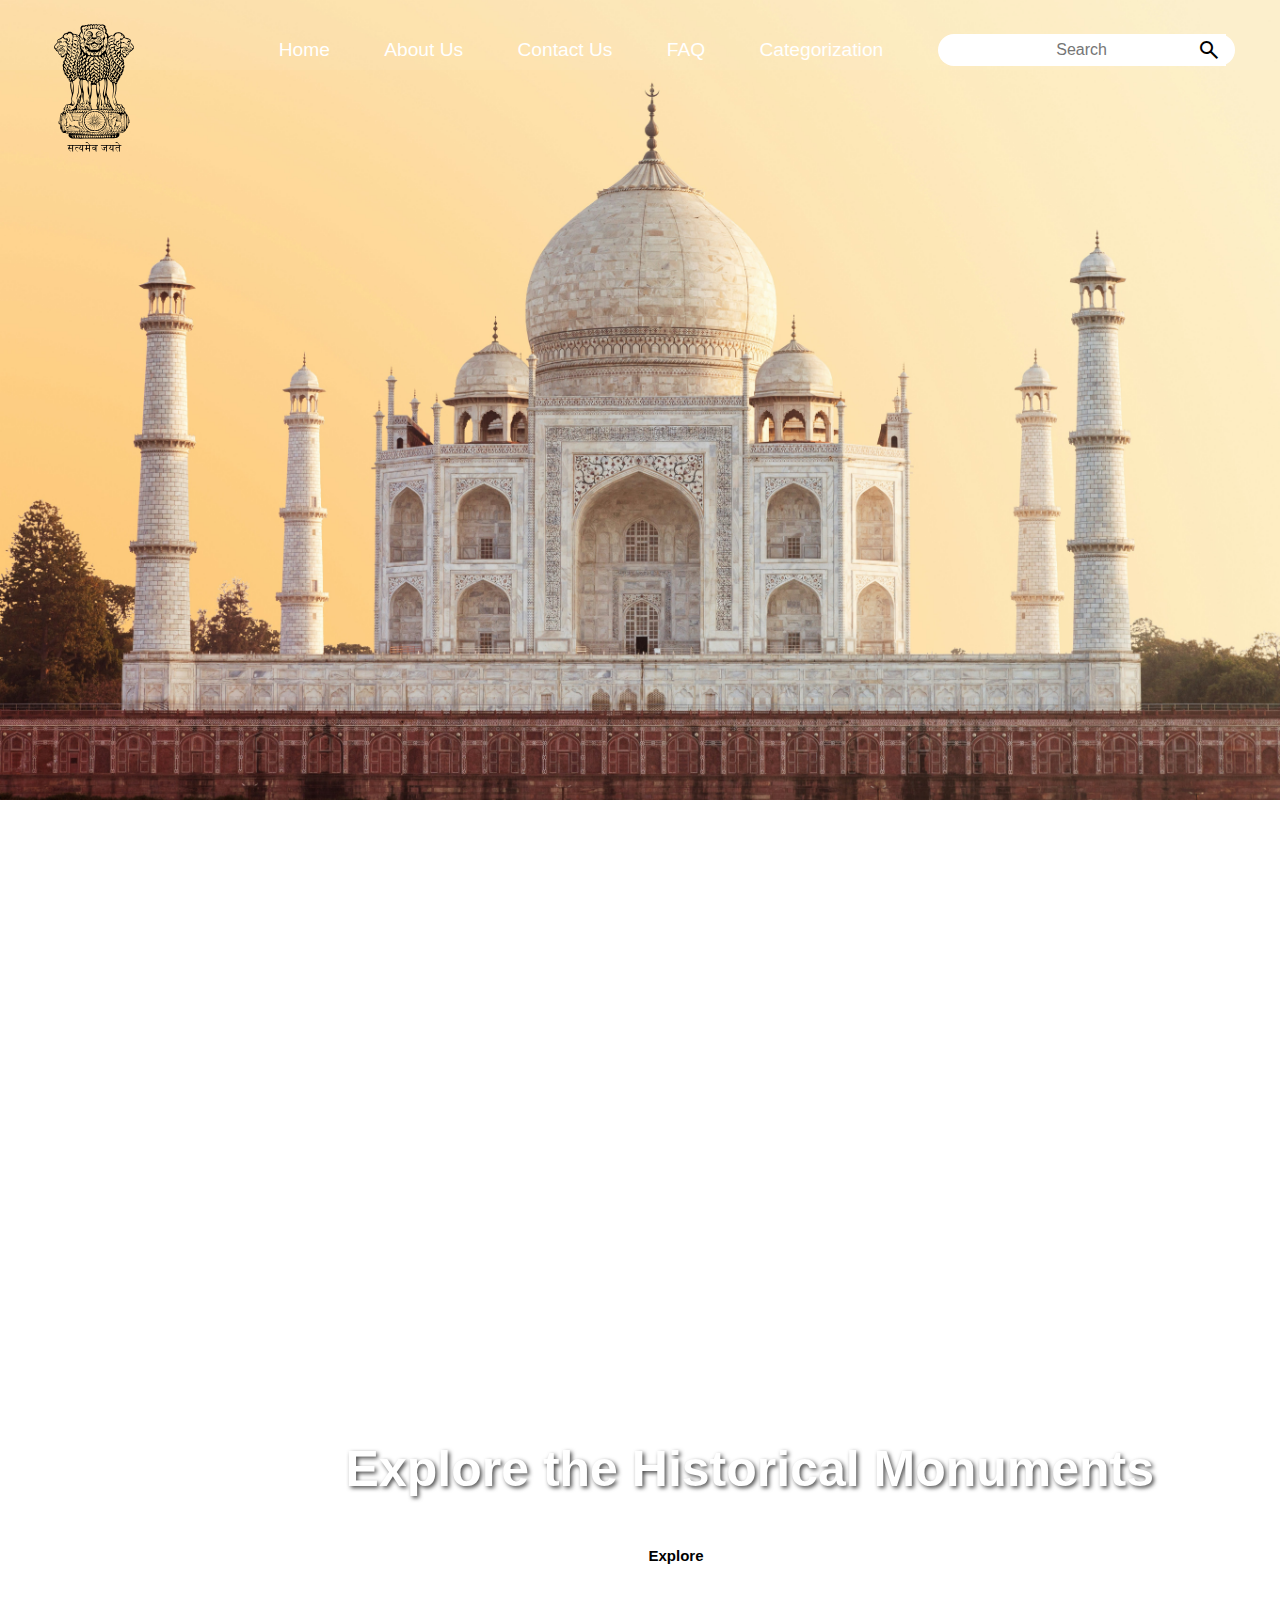
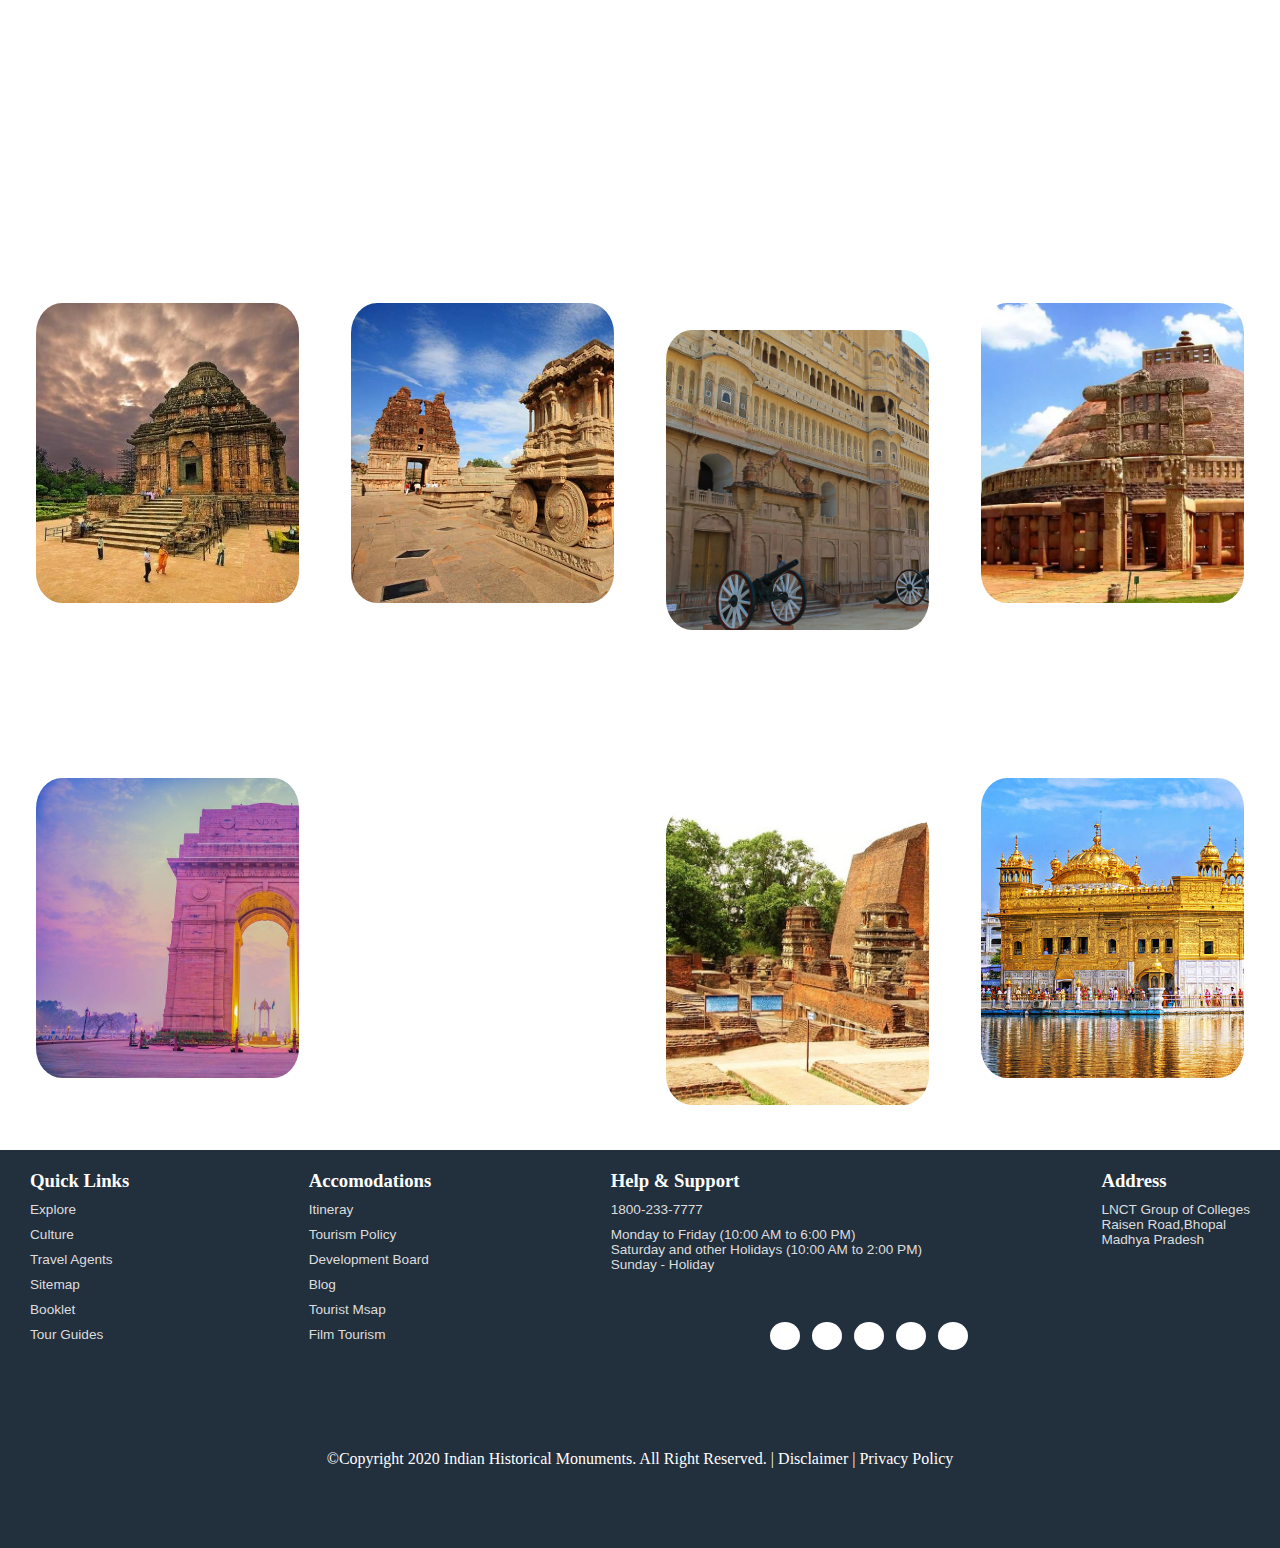
==== index.html @ 29900037 "i added all the filed first time" ====
<!DOCTYPE html>
<html lang="en">
<head>
    <meta charset="UTF-8">
    <meta name="viewport" content="width=device-width, initial-scale=1.0">
    <title>Document</title>
    <link rel="stylesheet" href="style.css">
    <link href="https://fonts.googleapis.com/css2?family=Material+Symbols+Outlined" rel="stylesheet" />
    <link rel="stylesheet" href="https://cdnjs.cloudflare.com/ajax/libs/font-awesome/6.7.1/css/all.min.css" integrity="sha512-5Hs3dF2AEPkpNAR7UiOHba+lRSJNeM2ECkwxUIxC1Q/FLycGTbNapWXB4tP889k5T5Ju8fs4b1P5z/iB4nMfSQ==" crossorigin="anonymous" referrerpolicy="no-referrer" />
</head>
<body>  
    <header> 
    <div class="bgc">
    
    <div class="nav-bar">
        <div class="icon"><img src="Emblem_of_India.svg" ></div>
        <a href="home.html">Home</a>
        <a href="Aboutus.html">About Us</a>
        <a href="contact.html">Contact Us</a>
        <a href="FAQ.html">FAQ</a>
        <a href="#"> Categorization</a>
        <input type="text" placeholder="Search">
        <button><span class="material-symbols-outlined">search</span></button>
        
        
    </div>
    <!-- <div class="panel">
        <ul>
            <li>Map</li>
            <li>Tourism</li>
            <li>Destination</li>
            <li>Famous Monuments</li>
        </ul>
    </div> -->



    
    </div> 
    </header>
    <!-- <div class="middle">
        <h2>HISTORICAL MONUMENTS</h2>
    </div> -->
    <div class="hero">
        <video autoplay loop muted plays-inline>
            <source src="6587044-uhd_3840_2160_30fps.mp4">
        </div>
        <div class="video-text">
    <h1>Explore the Historical Monuments</h1>
    </div>
    <div class="buto">
    <button>Explore</button>
    </div>
    <div class="shopping-section">
        <div class="box1 box">
            <div class="box-content">
                <h2>Konark Temple , Odisha</h2>
        <div class="box-img" style="background-image:url('Konark-Sun-Temple-Ancient.webp');">
        </div>
        </div>
        </div>
        <div class="box2 box">
            <div class="box-content">
                <h2>Hampi , Karnataka</h2>
        <div class="box-img" style="background-image:url('hampi-karnataka.jpg');">
        </div>
        </div>
        </div>
         <div class="box3 box">
            <div class="box-content">
                <h2>Junagarh Fort , Rajasthan</h2>
        <div class="box-img" style="background-image:url('Junagarh-fort-Bikaner-Rajasthan.jpg');">
        </div>
        </div>
        </div>
        <div class="box4 box">
            <div class="box-content">
                <h2>Sanchi Stupa , M.P</h2>
        <div class="box-img" style="background-image:url('sanchi-banner4.webp');">
        </div>
        </div>
        </div>
        <div class="box5 box">
            <div class="box-content">
                <h2>India Gate , New Delhi</h2>
        <div class="box-img" style="background-image:url('india-gate.jpg');">
        </div>
        </div>
        </div>
        <div class="box6 box">
            <div class="box-content">
                <h2>Hawa Mahal , Rajasthan</h2>
        <div class="box-img" style="background-image:url('https://images.unsplash.com/photo-1534407672671-e77ce1342dc8?w=500&auto=format&fit=crop&q=60&ixlib=rb-4.0.3&ixid=M3wxMjA3fDB8MHxzZWFyY2h8MTN8fGhhd2ElMjBtYWhhbCUyMGphaXB1ciUyMGluZGlhfGVufDB8fDB8fHwy');">
        </div>
        </div>
        </div>
        <div class="box7 box">
            <div class="box-content">
                <h2>Nalanda University , Bihar</h2>
        <div class="box-img" style="background-image:url('swarajya_2018-03_a3cdba93-a657-49c0-8004-5c2520486a96_a036075c-38b5-42c6-9001-550344c086a4.avif');">
        </div>
        </div>
        </div>
        <div class="box8 box">
            <div class="box-content">
                <h2>Golden Temple , Punjab</h2>
        <div class="box-img" style="background-image:url('istockphoto-543179390-612x612.jpg');">
        </div>
        </div>
        </div> 
        </div>
        <div class="footpanel1">
                <ul>
                <h3>Quick Links</h3>
                <a>Explore</a>
                <a>Culture</a>
                <a>Travel Agents</a>
                <a>Sitemap</a>
                <a>Booklet</a>
                <a>Tour Guides</a>
            </ul>
            <ul>
                <h3>Accomodations</h3>
                <a>Itineray</a>
                <a>Tourism Policy</a>
                <a>Development Board</a>
                <a>Blog</a>
                <a>Tourist Msap</a>
                <a>Film Tourism</a>
            </ul>
               <ul>
                <h3>Help & Support</h3>
                <a><p>1800-233-7777</p></a>
               <a>Monday to Friday (10:00 AM to 6:00 PM) <br>
                Saturday and other Holidays (10:00 AM to 2:00 PM) <br>
                Sunday - Holiday</a>
             <!-- <pre><a>Monday to Friday</a>
                (10:00 A.M to 6:00 P.M)
                Saturday and other
                Holidays(10:00 A.M to 2:00 P.M)
                 Sunday-Holiday
                For feedback & suggestions
                mail us at:
                suggestions.india@india.gov.india
                Incredible India Tourist
                Infoline-
                1800-11-1363(24x7)(Toll Free)
            </pre> -->
            </ul>
            <ul>
                    <h3>Address</h3>
                   <a>LNCT Group of Colleges <br>
                    Raisen Road,Bhopal <br>
                    Madhya Pradesh
                    </a>
                
            </ul>
          <ul class="footer-social">
            
                <li><a href="https://m.facebook.com/"><i class="fa-brands fa-facebook"></i></a></li>
                <li><a href="https://twitter.com/"><i class="fa-brands fa-x-twitter"></i></a></li>
                <li><a href="https://www.instagram.com/"><i class="fa-brands fa-instagram"></i></a></li>
                <li><a href="https://www.youtube.com/"><i class="fa-brands fa-youtube"></i></a></li>
                <li><a href="https://in.linkedin.com/"><i class="fa-brands fa-linkedin"></i></a></li>
                </ul>

           
        </div>
        <div class="copyright">©Copyright 2020 Indian  Historical Monuments. All Right Reserved. | Disclaimer | Privacy Policy</div>
</body>
</html>
---- style.css ----
* {
    margin: 0;
    padding: 0;
    box-sizing: border-box;
}

.bgc {
    height: 800px;
    width: 100%;
    background-image: url(taj\ mahel.jpg); 
    background-size:cover;
}

.nav-bar {
    height: 70px;
    background-color: rgba(246, 245, 228, 0.1);
    display: flex;
    justify-content: space-evenly;
    align-items: center;
    border-bottom: 1.5px solid transparent;
    position: relative;
    padding-top: 30px;
}

.icon img{
    margin-top: 80px;
    margin-right: 90px;
    width: 80px;
    height: 150px;
}
.nav-bar input{

    width: 18rem;
    height: 2rem;
    border-radius: 30px;
    border-top-right-radius: 0;
    border-bottom-right-radius: 0; 
    /* text-align: center; */
    font-size: 1rem;
    /* margin-right: 0; */
    text-align: center;
    border: 2px solid transparent;
    background: #ffffff;   
}

button:hover{
    cursor: pointer;
}
.nav-bar button{
    height: 2rem;
    /* width: 6rem; */
    /* border-radius: 50px; */
    width: 2.5rem;
    border-radius: 30px;
    border-top-left-radius: 0;
    border-bottom-left-radius: 0;
    font-size: 1rem;
    display: flex;
    justify-self: center;
    align-items: center;
    position: absolute;
    right: 45px;
    border: 2px solid transparent;
    background: #ffffff;
}

a {
    color: rgb(255, 255, 255);
    text-decoration: none;
    font-size: 1.2rem;
    font-family: Arial, Helvetica, sans-serif;
    font-weight: 100;
}

a:hover {
    border: 1.5px solid rgb(251, 248, 248);
}

button {
    height: 2rem;
    width: 6rem;
     border-radius: 50px; 
}

/* .middle{
    width: 100%;
    height: 100px;
    /* background-color: aquamarine; }

.middle h2{
    display: flex;
    justify-content: center;
    align-items: center;
    font-size: 80px;
    font-weight: 700;
    font-family: 'Segoe UI', Tahoma, Geneva, Verdana, sans-serif;
} */
.hero{
    height:90vh;
    width:100%;
}
video{
    width:100%;
}
.video-text {
    position: absolute;
    top: 160%;
    left: 27%; 
    transform: (-50,-50%);
    color: white;
    text-align: center;
    font-family: Arial,sans-serif;
    text-shadow: 2px 2px 4px rgba(0,0,0,0.7);
}
.video-text h1{
    font-size: 3rem;
    margin:0;
    font-weight: 700;
    font-size: 50px;
}
.buto{
 position: absolute;
 top: 171%;
 left: 45%;
}
button{
    width: 200px;
    background-color: white;
    color: black;
    font-size: 15px;
    font-weight: 700;
    border: none;
}

.buto button:hover{
    background-color:rgb(123, 172, 237);
    color: white;
    transition: 0.5s;
}
.shopping-section{
    background-image: url('https://images.unsplash.com/photo-1500964757637-c85e8a162699?w=500&auto=format&fit=crop&q=60&ixlib=rb-4.0.3&ixid=M3wxMjA3fDB8MHxzZWFyY2h8NHx8YmVhdXRpZnVsJTIwdGV4dHVyZSUyMGZvciUyMGJhY2tncm91bmR8ZW58MHx8MHx8fDA%3Dhttps://plus.unsplash.com/premium_photo-1667502842264-9cdcdac36086?w=500&auto=format&fit=crop&q=60&ixlib=rb-4.0.3&ixid=M3wxMjA3fDB8MHxzZWFyY2h8MjF8fGJlYXV0aWZ1bCUyMHRleHR1cmUlMjBmb3IlMjBiYWNrZ3JvdW5kfGVufDB8fDB8fHwwhttps://images.unsplash.com/photo-1487147264018-f937fba0c817?w=500&auto=format&fit=crop&q=60&ixlib=rb-4.0.3&ixid=M3wxMjA3fDB8MHxzZWFyY2h8Mnx8YmVhdXRpZnVsJTIwdGV4dHVyZSUyMGZvciUyMGJhY2tncm91bmR8ZW58MHx8MHx8fDA%3Dhttps://images.unsplash.com/photo-1463428537233-c84b754b2c84?w=500&auto=format&fit=crop&q=60&ixlib=rb-4.0.3&ixid=M3wxMjA3fDB8MHxzZWFyY2h8Mzd8fGhpc3RvcmljYWwlMjBpbmRpYW4lMjBtb251bWVudHMlMjBiYWNrZ3JvdW5kJTIwJTIwaW1hZ2VzfGVufDB8fDB8fHwy');
    background-size: cover;
    display:flex;
    flex-wrap: wrap;
    justify-content: space-evenly;
    background-color: rgb(255, 255, 255);
    margin-top:190px;
    width: 100%;
    height: 950px;
}
.box {
 /* border: 1.5px solid black; */
height: 400px;
width: 23%;
background-color: transparent;
padding: 20px 0px 15px;
margin-top: 40px;

    
}
.box h2{
    color:white;
    font-family:'Times New Roman', Times, serif;
    text-align: center;
}
.box-img{
    height: 300px;
    background-size: cover;
    margin-top: 1rem;
    margin-bottom: 1rem;
    border-radius: 10%;
}
.box-content{
    margin-left: 1rem;
    margin-right: 1rem;
}
.home{
    display: flex;
    justify-content: space-evenly;
    align-items: center;
    margin-top: 30px;
}
.naming{
    margin-top: 10px;
}
.naming ul{
    height: 50px;
    display: flex;
    justify-content: space-between;
    align-items: center;
    list-style: none;
    border-bottom: 1.5px solid black;
    color: black;
    background-color: rgba(168, 207, 194 ,0.2);
    font-size: 1.5rem;
}
.footpanel1{
    background-color: #222f3d;
    color: white;
    height: 300px;
    display: flex;
    justify-content:space-between ;
    position: relative;
    
}
.footpanel1 ul{
    margin-top: 20px;
    margin-left: 30px;
    margin-right: 30px;
}

ul a{
    display: block;
    font-size: 0.85rem;
    margin-top: 10px;
    color:#DDDDDD;
}
.footer-social{
    display: flex;
    position: absolute;
    left: 740px;
    bottom: 100px;
   

}


.footer-social li{
    list-style: none;
    margin-top: 130%;
    display: flex;
    align-items: center;
    justify-content: center;
    text-align: center;
}
.footer-social li a{
    font-size: 22.5px;
    width: 30px;
    height: 28px;
    display: block;
    color:#44040b;
    background: #fff;
    border-radius: 50%;
    text-align: center;
    line-height: 28px;
    margin-right: 12px;
}
.copyright{
    background-color: #222f3d;
    color: white;
    text-align: center;
    padding-bottom: 80px;
}
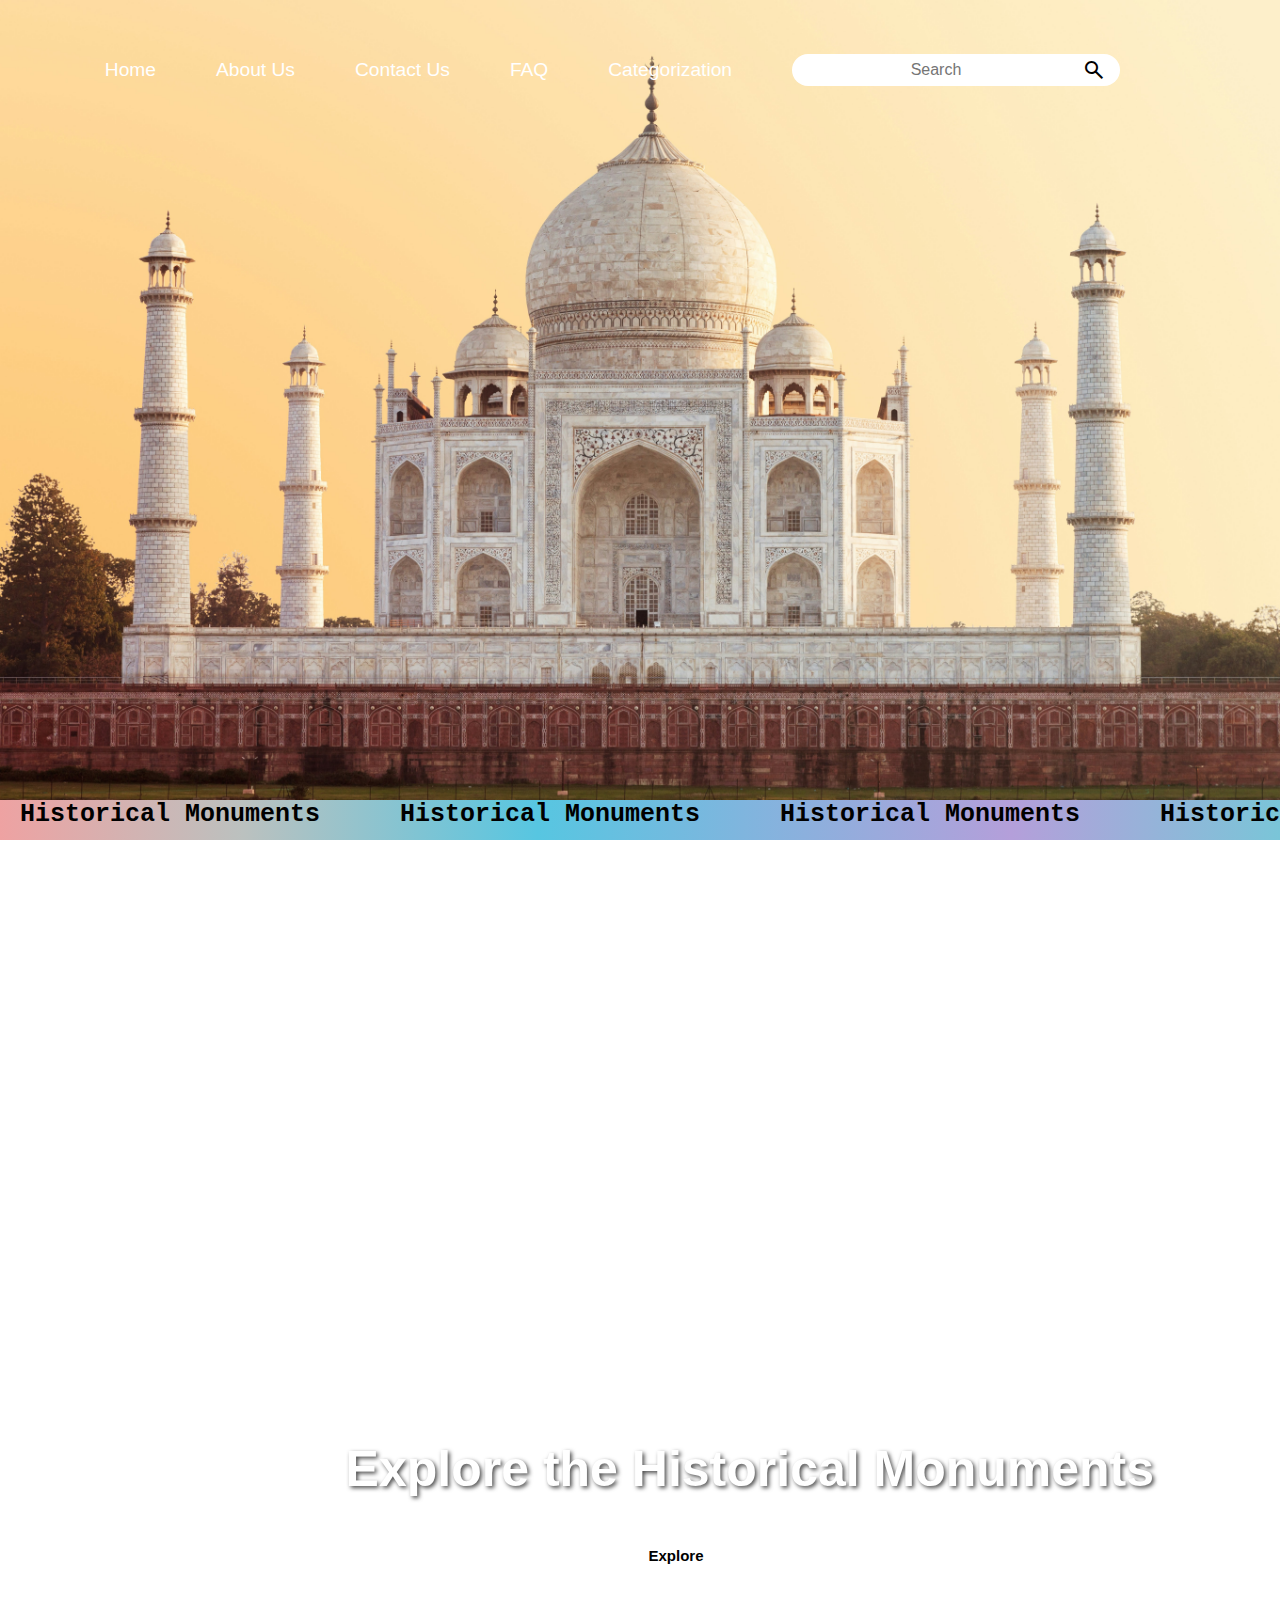
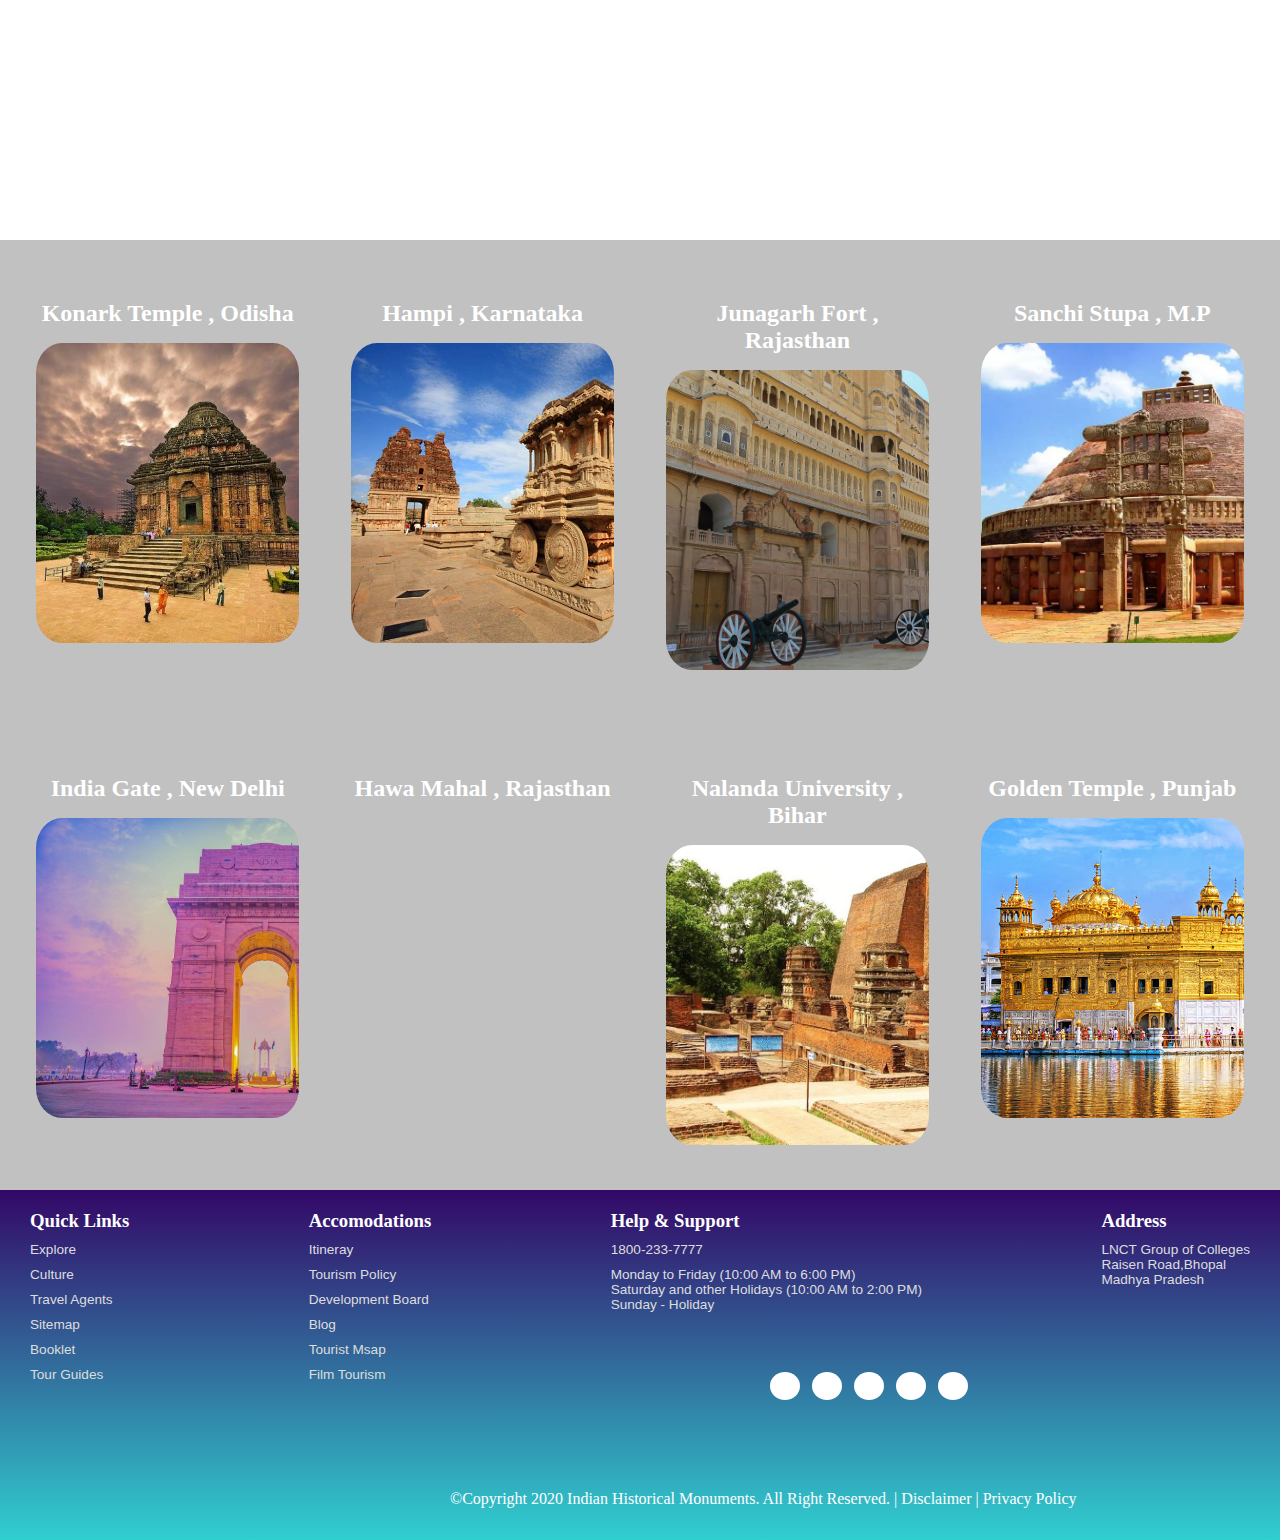
==== commit 4a562eb4: "new changes applide" ====
--- a/index.html
+++ b/index.html
@@ -11,6 +11,22 @@
 <body>  
     <header> 
     <div class="bgc">
+
+        <div class="slideshow-container">
+            <div class="slideshow">
+              <div class="slide" style="background-image: url('./pictures/taj\ mahel.jpg');"></div>
+              <div class="slide" style="background-image: url('./pictures/red\ fort.jpg');"></div>
+              <div class="slide" style="background-image: url('./pictures/Victoria-Memorial-Kolkata-West-Bengal.webp');"></div>
+              <div class="slide" style="background-image: url('./pictures/ashish-kumar-senapati-zP7VAwXbz24-unsplash.jpg');"></div>
+              <div class="slide" style="background-image: url('./pictures/giuliano-gabella-D93E_uNgaL8-unsplash.jpg');"></div>
+              <div class="slide" style="background-image: url('./pictures/Lotus-Temple.png');"></div>
+              <div class="slide" style="background-image: url('./pictures/Madurai-Meenakshi-Temple-History-Timings-How-to-Reach.jpg');"></div>
+              <div class="slide" style="background-image: url('./pictures/ellora\ caves.jpg');"></div>
+              
+            </div>
+            <div class="side-box"></div>
+          </div>
+          
     
     <div class="nav-bar">
         <div class="icon"><img src="Emblem_of_India.svg" ></div>
@@ -24,23 +40,25 @@
         
         
     </div>
-    <!-- <div class="panel">
-        <ul>
-            <li>Map</li>
-            <li>Tourism</li>
-            <li>Destination</li>
-            <li>Famous Monuments</li>
-        </ul>
-    </div> -->
-
-
-
-    
+   
     </div> 
     </header>
-    <!-- <div class="middle">
-        <h2>HISTORICAL MONUMENTS</h2>
-    </div> -->
+    <div class="carousel-container">
+        <div class="carousel">
+         <pre><h2>Historical Monuments</h2></pre>
+         <pre><h2>Historical Monuments</h2></pre>
+         <pre><h2>Historical Monuments</h2></pre>
+         <pre><h2>Historical Monuments</h2></pre>
+         <pre><h2>Historical Monuments</h2></pre>
+          <!-- Repeat logos to ensure smooth infinite scrolling -->
+          <pre><h2>Historical Monuments</h2></pre>
+          <pre><h2>Historical Monuments</h2></pre>
+          <pre><h2>Historical Monuments</h2></pre>
+          <pre><h2>Historical Monuments</h2></pre>
+          <pre><h2>Historical Monuments</h2></pre>
+          
+        </div>
+      </div>
     <div class="hero">
         <video autoplay loop muted plays-inline>
             <source src="6587044-uhd_3840_2160_30fps.mp4">
@@ -51,7 +69,9 @@
     <div class="buto">
     <button>Explore</button>
     </div>
+
     <div class="shopping-section">
+        <div class="black"></div>
         <div class="box1 box">
             <div class="box-content">
                 <h2>Konark Temple , Odisha</h2>
@@ -134,18 +154,6 @@
                <a>Monday to Friday (10:00 AM to 6:00 PM) <br>
                 Saturday and other Holidays (10:00 AM to 2:00 PM) <br>
                 Sunday - Holiday</a>
-             <!-- <pre><a>Monday to Friday</a>
-                (10:00 A.M to 6:00 P.M)
-                Saturday and other
-                Holidays(10:00 A.M to 2:00 P.M)
-                 Sunday-Holiday
-                For feedback & suggestions
-                mail us at:
-                suggestions.india@india.gov.india
-                Incredible India Tourist
-                Infoline-
-                1800-11-1363(24x7)(Toll Free)
-            </pre> -->
             </ul>
             <ul>
                     <h3>Address</h3>
@@ -164,8 +172,9 @@
                 <li><a href="https://in.linkedin.com/"><i class="fa-brands fa-linkedin"></i></a></li>
                 </ul>
 
-           
-        </div>
-        <div class="copyright">©Copyright 2020 Indian  Historical Monuments. All Right Reserved. | Disclaimer | Privacy Policy</div>
+                <p class="copyright">©Copyright 2020 Indian  Historical Monuments. All Right Reserved. | Disclaimer | Privacy Policy</p> 
+                  <div class="foot-slider"><pre><p>HISTORY</p><pre></div>
+            </div>
+        
 </body>
 </html>--- a/style.css
+++ b/style.css
@@ -4,52 +4,188 @@
     box-sizing: border-box;
 }
 
+body,
+html {
+    width: 100%;
+    height: 100%;
+
+
+}
+
 .bgc {
     height: 800px;
     width: 100%;
-    background-image: url(taj\ mahel.jpg); 
+    overflow: hidden;
+    position: relative;
+}
+
+.slideshow-container {
+    position: relative;
+    width: 100%;
+    height: 100%;
+    z-index: -1;
+}
+
+.slideshow {
+    display: flex;
+    width: 800%;
+    /* 8 slides, each 100% */
+    height: 100%;
+    animation: slideAnimation 45s infinite;
+    /* Total duration for the loop */
+    z-index: -1;
+}
+
+.slide {
+    flex: 1;
+    background-size: cover;
+    background-position: center;
+    z-index: -1;
+}
+
+
+@keyframes slideAnimation {
+    0% {
+        transform: translateX(0);
+    }
+
+    /* Image 1 */
+    10% {
+        transform: translateX(0);
+    }
+
+    12.5% {
+        transform: translateX(-12.5%);
+    }
+
+    /* Image 2 */
+    22.5% {
+        transform: translateX(-12.5%);
+    }
+
+    25% {
+        transform: translateX(-25%);
+    }
+
+    /* Image 3 */
+    35% {
+        transform: translateX(-25%);
+    }
+
+    37.5% {
+        transform: translateX(-37.5%);
+    }
+
+    /* Image 4 */
+    47.5% {
+        transform: translateX(-37.5%);
+    }
+
+    50% {
+        transform: translateX(-50%);
+    }
+
+    /* Image 5 */
+    60% {
+        transform: translateX(-50%);
+    }
+
+    62.5% {
+        transform: translateX(-62.5%);
+    }
+
+    /* Image 6 */
+    72.5% {
+        transform: translateX(-62.5%);
+    }
+
+    75% {
+        transform: translateX(-75%);
+    }
+
+    /* Image 7 */
+    85% {
+        transform: translateX(-75%);
+    }
+
+    87.5% {
+        transform: translateX(-87.5%);
+    }
+
+    /* Image 8 */
+    97.5% {
+        transform: translateX(-87.5%);
+    }
+
+    99% {
+        transform: translateX(100%);
+    }
+
+    /* Back to Image 1 */
+}
+
+.side-box {
+    /* position: relative; */
+    position: absolute;
+    top: 250px;
+    left: 1303.78px;
+    height: 240px;
+    width: 215px;
+     /* margin-right: 0px; */
+    /* margin-top: 50px; */ 
+    background-image: url(axp-photography-Gow54BJA3tc-unsplash.jpg);
+    z-index: 2;
+    position: fixed;
     background-size:cover;
+    border: 2px ridge black;
+    border-radius: 10px;
 }
 
 .nav-bar {
     height: 70px;
-    background-color: rgba(246, 245, 228, 0.1);
+    background-color: transparent;
     display: flex;
     justify-content: space-evenly;
     align-items: center;
     border-bottom: 1.5px solid transparent;
     position: relative;
     padding-top: 30px;
-}
-
-.icon img{
-    margin-top: 80px;
-    margin-right: 90px;
-    width: 80px;
+    margin-top: 20px;
+    position: absolute;
+    right: 200px;
+    top: 0;
+    gap: 60px;
+}
+
+.icon img {
+    position: absolute;
+    right: 200px;
+    top: 0;
+    width: 2050px;
     height: 150px;
 }
-.nav-bar input{
+
+.nav-bar input {
 
     width: 18rem;
     height: 2rem;
     border-radius: 30px;
     border-top-right-radius: 0;
-    border-bottom-right-radius: 0; 
-    /* text-align: center; */
+    border-bottom-right-radius: 0;
     font-size: 1rem;
-    /* margin-right: 0; */
     text-align: center;
     border: 2px solid transparent;
-    background: #ffffff;   
-}
-
-button:hover{
+    background: #ffffff;
+    outline: none;
+
+}
+
+button:hover {
     cursor: pointer;
 }
-.nav-bar button{
+
+.nav-bar button {
     height: 2rem;
-    /* width: 6rem; */
-    /* border-radius: 50px; */
     width: 2.5rem;
     border-radius: 30px;
     border-top-left-radius: 0;
@@ -59,7 +195,7 @@
     justify-self: center;
     align-items: center;
     position: absolute;
-    right: 45px;
+    left: 1035px;
     border: 2px solid transparent;
     background: #ffffff;
 }
@@ -72,58 +208,82 @@
     font-weight: 100;
 }
 
-a:hover {
-    border: 1.5px solid rgb(251, 248, 248);
+a  :hover {
+    border: 1.5px solid rgb(235, 10, 10);
 }
 
 button {
     height: 2rem;
     width: 6rem;
-     border-radius: 50px; 
-}
-
-/* .middle{
-    width: 100%;
-    height: 100px;
-    /* background-color: aquamarine; }
-
-.middle h2{
-    display: flex;
+    border-radius: 50px;
+}
+
+.carousel-container {
+    overflow: hidden;
+    width: 100%;
+    height: 40px;
+    background-image: linear-gradient(to right, #eea2a2 0%, #bbc1bf 19%, #57c6e1 42%, #b49fda 79%, #7ac5d8 100%);
+}
+
+.carousel {
+    display: flex;
+    gap: 280px;
+    animation: scroll 15s linear infinite;
     justify-content: center;
     align-items: center;
-    font-size: 80px;
-    font-weight: 700;
-    font-family: 'Segoe UI', Tahoma, Geneva, Verdana, sans-serif;
-} */
-.hero{
-    height:90vh;
-    width:100%;
-}
-video{
-    width:100%;
-}
+}
+
+.carousel h2 {
+    width: 100px;
+    font-size: 25px;
+    height: auto;
+    object-fit: contain;
+}
+
+@keyframes scroll {
+    0% {
+        transform: translateX(0);
+    }
+
+    100% {
+        transform: translateX(-50%);
+    }
+}
+
+.hero {
+    height: 90vh;
+    width: 100%;
+}
+
+video {
+    width: 100%;
+}
+
 .video-text {
     position: absolute;
     top: 160%;
-    left: 27%; 
-    transform: (-50,-50%);
+    left: 27%;
+    transform: (-50, -50%);
     color: white;
     text-align: center;
-    font-family: Arial,sans-serif;
-    text-shadow: 2px 2px 4px rgba(0,0,0,0.7);
-}
-.video-text h1{
+    font-family: Arial, sans-serif;
+    text-shadow: 2px 2px 4px rgba(0, 0, 0, 0.7);
+}
+
+.video-text h1 {
     font-size: 3rem;
-    margin:0;
+    margin: 0;
     font-weight: 700;
     font-size: 50px;
 }
-.buto{
- position: absolute;
- top: 171%;
- left: 45%;
-}
-button{
+
+.buto {
+    position: absolute;
+    top: 171%;
+    left: 45%;
+}
+
+button {
     width: 200px;
     background-color: white;
     color: black;
@@ -132,58 +292,87 @@
     border: none;
 }
 
-.buto button:hover{
-    background-color:rgb(123, 172, 237);
+.buto button:hover {
+    background-color: rgb(123, 172, 237);
     color: white;
     transition: 0.5s;
 }
-.shopping-section{
+
+.shopping-section {
+
     background-image: url('https://images.unsplash.com/photo-1500964757637-c85e8a162699?w=500&auto=format&fit=crop&q=60&ixlib=rb-4.0.3&ixid=M3wxMjA3fDB8MHxzZWFyY2h8NHx8YmVhdXRpZnVsJTIwdGV4dHVyZSUyMGZvciUyMGJhY2tncm91bmR8ZW58MHx8MHx8fDA%3Dhttps://plus.unsplash.com/premium_photo-1667502842264-9cdcdac36086?w=500&auto=format&fit=crop&q=60&ixlib=rb-4.0.3&ixid=M3wxMjA3fDB8MHxzZWFyY2h8MjF8fGJlYXV0aWZ1bCUyMHRleHR1cmUlMjBmb3IlMjBiYWNrZ3JvdW5kfGVufDB8fDB8fHwwhttps://images.unsplash.com/photo-1487147264018-f937fba0c817?w=500&auto=format&fit=crop&q=60&ixlib=rb-4.0.3&ixid=M3wxMjA3fDB8MHxzZWFyY2h8Mnx8YmVhdXRpZnVsJTIwdGV4dHVyZSUyMGZvciUyMGJhY2tncm91bmR8ZW58MHx8MHx8fDA%3Dhttps://images.unsplash.com/photo-1463428537233-c84b754b2c84?w=500&auto=format&fit=crop&q=60&ixlib=rb-4.0.3&ixid=M3wxMjA3fDB8MHxzZWFyY2h8Mzd8fGhpc3RvcmljYWwlMjBpbmRpYW4lMjBtb251bWVudHMlMjBiYWNrZ3JvdW5kJTIwJTIwaW1hZ2VzfGVufDB8fDB8fHwy');
     background-size: cover;
-    display:flex;
+    display: flex;
     flex-wrap: wrap;
     justify-content: space-evenly;
     background-color: rgb(255, 255, 255);
-    margin-top:190px;
+    margin-top: 190px;
     width: 100%;
     height: 950px;
-}
+    position: relative;
+
+}
+
+.black {
+    width: 100%;
+    height: 950px;
+    background-color: rgba(0, 0, 0, 0.244);
+    position: absolute;
+
+
+}
+
 .box {
- /* border: 1.5px solid black; */
-height: 400px;
-width: 23%;
-background-color: transparent;
-padding: 20px 0px 15px;
-margin-top: 40px;
-
-    
-}
-.box h2{
-    color:white;
-    font-family:'Times New Roman', Times, serif;
+    /* border: 1.5px solid black;  */
+    height: 400px;
+    width: 23%;
+    background-color: transparent;
+    padding: 20px 0px 15px;
+    margin-top: 40px;
+    z-index: 1;
+
+
+}
+
+
+
+.box h2 {
+    color: white;
+    font-family: 'Times New Roman', Times, serif;
     text-align: center;
 }
-.box-img{
+
+.box-img {
     height: 300px;
     background-size: cover;
     margin-top: 1rem;
     margin-bottom: 1rem;
     border-radius: 10%;
-}
-.box-content{
+
+}
+
+.box-content {
     margin-left: 1rem;
     margin-right: 1rem;
-}
-.home{
+    transition: linear .5s;
+}
+
+ .box-content:hover {
+    transform: scale(1.11, 1.12);
+} 
+
+.home {
     display: flex;
     justify-content: space-evenly;
     align-items: center;
     margin-top: 30px;
 }
-.naming{
+
+.naming {
     margin-top: 10px;
 }
-.naming ul{
+
+.naming ul {
     height: 50px;
     display: flex;
     justify-content: space-between;
@@ -191,41 +380,44 @@
     list-style: none;
     border-bottom: 1.5px solid black;
     color: black;
-    background-color: rgba(168, 207, 194 ,0.2);
+    background-color: rgba(168, 207, 194, 0.2);
     font-size: 1.5rem;
 }
-.footpanel1{
-    background-color: #222f3d;
+
+.footpanel1 {
+    background-image: linear-gradient(to top, #30cfd0 0%, #330867 100%);
     color: white;
-    height: 300px;
-    display: flex;
-    justify-content:space-between ;
+    height: 350px;
+    display: flex;
+    justify-content: space-between;
     position: relative;
-    
-}
-.footpanel1 ul{
+
+}
+
+.footpanel1 ul {
     margin-top: 20px;
     margin-left: 30px;
     margin-right: 30px;
 }
 
-ul a{
+ul a {
     display: block;
     font-size: 0.85rem;
     margin-top: 10px;
-    color:#DDDDDD;
-}
-.footer-social{
+    color: #DDDDDD;
+}
+
+.footer-social {
     display: flex;
     position: absolute;
     left: 740px;
-    bottom: 100px;
-   
-
-}
-
-
-.footer-social li{
+    bottom: 140px;
+
+
+}
+
+
+.footer-social li {
     list-style: none;
     margin-top: 130%;
     display: flex;
@@ -233,24 +425,44 @@
     justify-content: center;
     text-align: center;
 }
-.footer-social li a{
+
+.footer-social li a {
     font-size: 22.5px;
     width: 30px;
     height: 28px;
     display: block;
-    color:#44040b;
+    color: #44040b;
     background: #fff;
     border-radius: 50%;
     text-align: center;
     line-height: 28px;
     margin-right: 12px;
 }
-.copyright{
-    background-color: #222f3d;
+
+.copyright {
+    /* background-color: #222f3d; */
     color: white;
-    text-align: center;
-    padding-bottom: 80px;
-}
-
-
-
+    position: absolute;
+    top: 300px;
+    left: 450px;
+}
+.foot-slider{
+    position: absolute;
+    height: 180px;
+    width: 50px;
+    left: 1468px;
+    bottom: 30px;
+    background-image: linear-gradient(to top, #30cfd0 0%, #330867 100%);
+    /* position: fixed; */
+    color:white;
+     text-align: center; 
+     font-size: 20px;
+     writing-mode: vertical-rl;
+     text-orientation: upright;
+     display: flex;
+     justify-content: center;
+     align-items: center;
+
+}
+    
+
